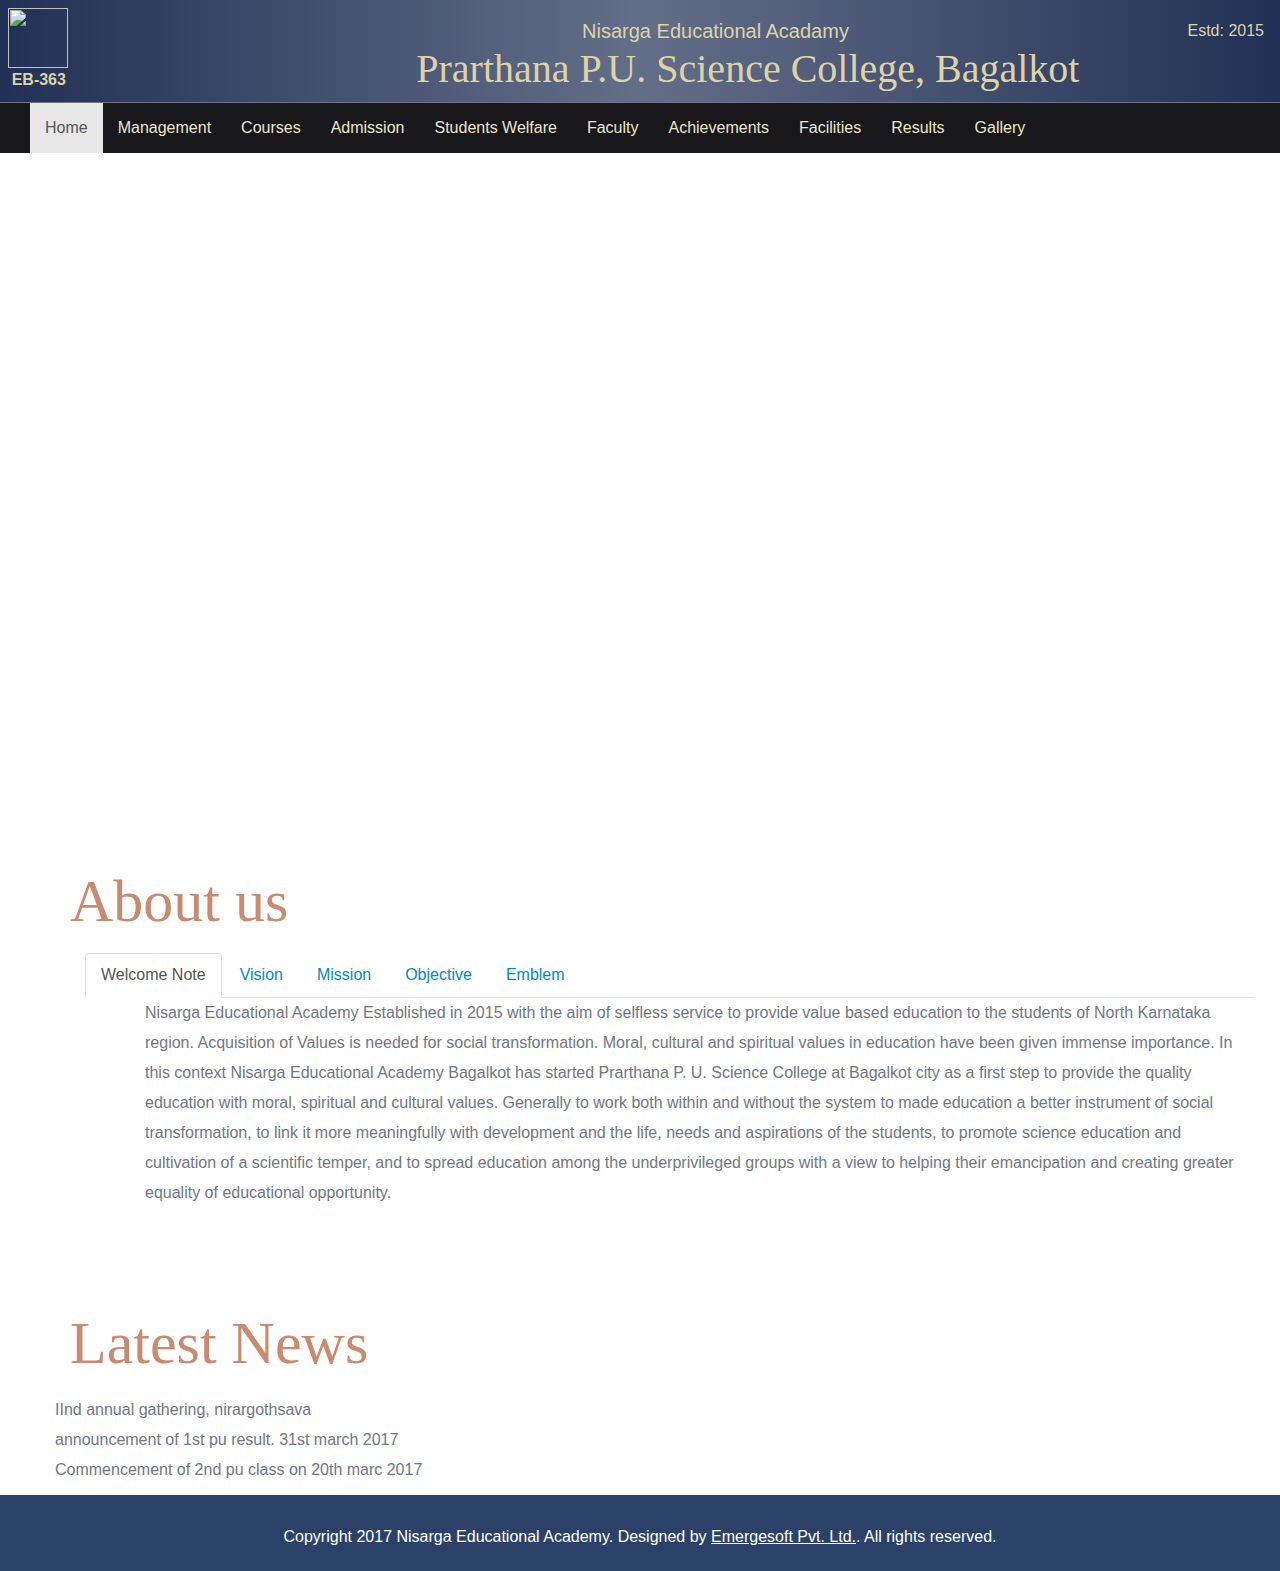
==== index.html @ a954755e "JS Changes" ====
<!DOCTYPE html>
<!--[if IE 8]> <html class="ie8 oldie" lang="en"> <![endif]-->
<!--[if gt IE 8]><!-->
<html lang="en">
<!--<![endif]-->

<head>
	<meta charset="utf-8">
	<title>Nisarga Educational Academy</title>
	<meta name="viewport" content="width=device-width, initial-scale=1, maximum-scale=1, minimum-scale=1, user-scalable=no">
	<link rel="stylesheet" media="all" href="css/bootstrap-3.3.7/css/bootstrap.css">
	<link rel="stylesheet" media="all" href="css/style.css">
	<link rel="stylesheet" media="all" href="css/custom.css">
	<!--[if lt IE 9]>
		<script src="http://html5shiv.googlecode.com/svn/trunk/html5.js"></script>
	<![endif]-->
</head>

<body>

	<div class="logo-header-container">
		<div class="school-logo">
			<a href="index.html"> <img src="images/nisarga-logo.jpg" height="60" width="60"></img>
			</a>
		</div>
		<div class="school-header">
			<h3> Nisarga Educational Acadamy </h3>
			<h1>Prarthana P.U. Science College, Bagalkot</h1>
		</div>
		<span>Estd: 2015</span>
	</div>

	<nav class="navbar navbar-default">
		<div class="container-fluid">
			<!-- Brand and toggle get grouped for better mobile display -->
			<!--<div class="navbar-header">
		<button type="button" class="navbar-toggle collapsed" data-toggle="collapse" data-target="#bs-example-navbar-collapse-1" aria-expanded="false">
			<span class="sr-only">Toggle navigation</span>
			<span class="icon-bar"></span>
			<span class="icon-bar"></span>
			<span class="icon-bar"></span>
		</button>
		<a class="navbar-brand" href="#">Brand</a>
		</div>-->

			<!-- Collect the nav links, forms, and other content for toggling -->
			<div class="collapse navbar-collapse" id="bs-example-navbar-collapse-1">
				<ul class="nav navbar-nav">
					<li class="active"><a href="index.html">Home</a></li>
					<li><a href="management.html">Management</a></li>
					<li><a href="courses.html">Courses</a></li>
					<li><a href="admission.html">Admission</a></li>
					<li><a href="student-welfare.html">Students Welfare</a></li>
					<li><a href="teachers.html">Faculty</a></li>
					<li><a href="achievements.html">Achievements</a></li>
					<li><a href="facility.html">Facilities</a></li>
					<li><a href="results.html">Results</a></li>
					<li><a href="gallery.html">Gallery</a></li>
					<!-- TODO: Commented for later use -->
					<!-- <li><a href="gallery.html">Gallery</a></li> -->

					<!-- TODO: Commented for later use -->
					<!-- <li class="dropdown">
						<a href="#" class="dropdown-toggle" data-toggle="dropdown" role="button" aria-haspopup="true" aria-expanded="false">Dropdown <span class="caret"></span></a>
						<ul class="dropdown-menu">
							<li><a href="#">Action</a></li>
							<li><a href="#">Another action</a></li>
							<li><a href="#">Something else here</a></li>
							<li role="separator" class="divider"></li>
							<li><a href="#">Separated link</a></li>
							<li role="separator" class="divider"></li>
							<li><a href="#">One more separated link</a></li>
						</ul>
					</li> -->
				</ul>
				<!--<ul class="nav navbar-nav navbar-right">
			<li><a href="#">Link</a></li>
			<li class="dropdown">
			<a href="#" class="dropdown-toggle" data-toggle="dropdown" role="button" aria-haspopup="true" aria-expanded="false">Dropdown <span class="caret"></span></a>
			<ul class="dropdown-menu">
				<li><a href="#">Action</a></li>
				<li><a href="#">Another action</a></li>
				<li><a href="#">Something else here</a></li>
				<li role="separator" class="divider"></li>
				<li><a href="#">Separated link</a></li>
			</ul>
			</li>
		</ul>-->
			</div>
			<!-- /.navbar-collapse -->
		</div>
		<!-- /.container-fluid -->
	</nav>

	<div class="slider">
		<ul class="bxslider">
			<li class="slider-image-1">
				<div class="container">
					<div class="info">
						<!--<h2>It’s Time to <br><span>Get back to school</span></h2>
						<a href="#">Check out our new programs</a>-->
					</div>
				</div>
				<!-- / content -->
			</li>
			<li class="slider-image-2">
				<div class="container">
					<div class="info">
						<!--<h2>It’s Time to <br><span>Get back to school</span></h2>
						<a href="#">Check out our new programs</a>-->
					</div>
				</div>
				<!-- / content -->
			</li>
			<li class="slider-image-3">
				<div class="container">
					<div class="info">
						<!--<h2>It’s Time to <br><span>Get back to school</span></h2>
						<a href="#">Check out our new programs</a>-->
					</div>
				</div>
				<!-- / content -->
			</li>
			<li class="slider-image-4">
				<div class="container">
					<div class="info">
						<!--<h2>It’s Time to <br><span>Get back to school</span></h2>
						<a href="#">Check out our new programs</a>-->
					</div>
				</div>
				<!-- / content -->
			</li>
			<li class="slider-image-5">
				<div class="container">
					<div class="info">
						<!--<h2>It’s Time to <br><span>Get back to school</span></h2>
						<a href="#">Check out our new programs</a>-->
					</div>
				</div>
				<!-- / content -->
			</li>
		</ul>
		<div class="bg-bottom"></div>
	</div>

	<div class="content">
		<div class="container ">
			<h1 class="single">About us</h1>

			<div class="main-content">
				<div id="exTab2" class="container">
					<ul class="nav nav-tabs">
						<li class="active">
							<a href="#1" data-toggle="tab">Welcome Note</a>
						</li>
						<li><a href="#2" data-toggle="tab">Vision</a>
						</li>
						<li><a href="#3" data-toggle="tab">Mission</a>
						</li>
						<li><a href="#4" data-toggle="tab">Objective</a>
						</li>
						<li><a href="#5" data-toggle="tab">Emblem</a>
						</li>
					</ul>

					<div class="tab-content">
						<div class="tab-pane active" id="1">

							<section class="posts" id="welcome">
								<div class="container">
									<article>
										<div class="pic"><img width="121" src="images/2.png" alt=""></div>
										<div class="info">
											<p>Nisarga Educational Academy Established in 2015 with the aim of selfless service to provide value based education
												to the students of North Karnataka region. Acquisition of Values is needed for social transformation. Moral,
												cultural and spiritual values in education have been given immense importance. In this context Nisarga Educational
												Academy Bagalkot has started Prarthana P. U. Science College at Bagalkot city as a first step to provide the
												quality education with moral, spiritual and cultural values. Generally to work both within and without the system
												to made education a better instrument of social transformation, to link it more meaningfully with development
												and the life, needs and aspirations of the students, to promote science education and cultivation of a scientific
												temper, and to spread education among the underprivileged groups with a view to helping their emancipation and
												creating greater equality of educational opportunity. </p>
										</div>
									</article>
								</div>
								<!-- / container -->
							</section>

						</div>
						<div class="tab-pane" id="2">
							<section class="posts">
								<div class="container">
									<article>
										<div class="pic"><img width="121" src="images/3.png" alt=""></div>
										<div class="info">
											<p>To be an organization of excellence in Science for a better tomorrow.
											</p>
										</div>
									</article>
								</div>
								<!-- / container -->
							</section>

						</div>
						<div class="tab-pane" id="3">

							<section class="posts">
								<div class="container">
									<article>
										<div class="pic"><img width="121" src="images/3.png" alt=""></div>
										<div class="info">
											<p>Motto of our college is “No reason only Result” with respect to overall personality development of students in
												both curricular and extra-curricular activities. Inspiring the students to bring out the best from each and every
												one, signifies our mission to provide a strong foundation for life time learning. We committed to develop natural
												curiosity and inquiry latent in each person to make them open minded and capable of solving problems with confidence
												and developing the young minds towards perfection..
											</p>
										</div>
									</article>
								</div>
								<!-- / container -->
							</section>

						</div>
						<div class="tab-pane" id="4">

							<section class="posts">
								<div class="container">
									<article>
										<div class="pic"><img width="121" src="images/3.png" alt=""></div>
										<div class="info">
											<p>
												• To understand education as the articulation of human enlightenment and freedom. </br>
												• To consequently understand education as cultural transformation. </br>
												• To conduct advanced level training programmes, with an emphasis on Science inputs.</br>
												• To promote the cause of environmental protection.</br>
												• To inculcate among the students the values as enshrined in Indian culture and ancient science.</br>
												• To keep the learners in constant touch with the happening taking place globally with the proper awareness. </br>

											</p>
										</div>
									</article>
								</div>
								<!-- / container -->
							</section>

						</div>

						<div class="tab-pane" id="5">

							<section class="posts">
								<div class="container">
									<article>
										<div class="pic"><img width="121" src="images/3.png" alt=""></div>
										<div class="info">
											<p>
												• The emblem of the institute comprises of rising sun, Coconut tree, flying birds, running river and Open Book.</br>

												• The rising sun is the symbol of enlightenment of the young minds with new thoughts. </br>

												• Coconut tree is symbol of knowledge.</br>

												• Flying birds symbolizes the aspirations of the institute with high aim and goals to reach the top most positions in the
												society. • Running River is the symbol of transformation of knowledge with positive attitude.

												</br>

												• Open book is a space for everyone, meeting a destination for all who are interested in or inspired by the scientific temper
												and literacy.</br>
											</p>
										</div>
									</article>
								</div>
								<!-- / container -->
							</section>
						</div>
					</div>
				</div>
			</div>
		</div>
		<!-- / container -->
	</div>

	<div class="content">
		<div class="container ">
			<h1 class="single">Latest News</h1>
			<ul class="latest-news-container">
				<li>
					IInd annual gathering, nirargothsava
				</li>
				<li>
					announcement of 1st pu result. 31st march 2017
				</li>
				<li>
					Commencement of 2nd pu class on 20th marc 2017
				</li>
			</ul>

		</div>
	</div>
	<footer id="footer">
		<div class="container">

			<p class="copy">
				Copyright 2017 Nisarga Educational Academy. Designed by
				<a href="http://www.emergesoft.in/" title="Designed by Emergesoft" target="_blank">Emergesoft Pvt. Ltd.</a>. All rights
				reserved.
			</p>
		</div>
		<!-- / container -->
	</footer>
	<!-- / footer -->

	<!--<div id="fancy">
		<h2>Request information</h2>
		<form action="#">
			<div class="left">
				<fieldset class="mail"><input placeholder="Email address..." type="text"></fieldset>
				<fieldset class="name"><input placeholder="Name..." type="text"></fieldset>
				<fieldset class="subject"><select><option>Choose subject...</option><option>Choose subject...</option><option>Choose subject...</option></select></fieldset>
			</div>
			<div class="right">
				<fieldset class="question"><textarea placeholder="Question..."></textarea></fieldset>
			</div>
			<div class="btn-holder">
				<button class="btn blue" type="submit">Send request</button>
			</div>
		</form>
	</div>-->

	<script src="http://code.jquery.com/jquery-1.11.1.min.js"></script>
	<script src="css\bootstrap-3.3.7\js\bootstrap.min.js"></script>
	<script>
		window.jQuery || document.write("<script src='js/jquery-1.11.1.min.js'>\x3C/script>")
	</script>
	<script src="js/plugins.js"></script>
	<script src="js/main.js"></script>
</body>

</html>
---- css/style.css ----
html, body, div, span, applet, object, iframe,
h1, h2, h3, h4, h5, h6, p, blockquote, pre,
a, abbr, acronym, address, big, cite, code,
del, dfn, em, img, ins, kbd, q, s, samp,
small, strike, strong, sub, sup, tt, var,
b, u, i, center,
dl, dt, dd, ol, ul, li,
fieldset, form, label, legend,
table, caption, tbody, tfoot, thead, tr, th, td,
article, aside, canvas, details, figcaption, figure,
footer, header, hgroup, menu, nav, section, summary,
time, mark, audio, video {
	margin: 0;
	padding: 0;
	border: 0;
	font-size: 100%;
	font: inherit;
	vertical-align: baseline;
}

*, *:before, *:after {
	-moz-box-sizing: border-box;
	-webkit-box-sizing: border-box;
	box-sizing: border-box;
}

article, aside, details, figcaption, figure,
footer, header, hgroup, menu, nav, section {
	display: block;
}

img {
	vertical-align: middle;
}

ol, ul {
	list-style: none;
}

blockquote, q {
	quotes: none;
}

blockquote:before, blockquote:after,
q:before, q:after {
	content: '';
	content: none;
}

table {
	border-collapse: collapse;
	border-spacing: 0;
}

a[href], label[for], select,
input[type=checkbox], input[type=radio] {
	cursor: pointer;
}

button, input[type=button], input[type=image],
input[type=reset], input[type=submit] {
	padding: 0;
	overflow: visible;
	cursor: pointer;
}

button::-moz-focus-inner,
input[type=button]::-moz-focus-inner,
input[type=image]::-moz-focus-inner,
input[type=reset]::-moz-focus-inner,
input[type=submit]::-moz-focus-inner {
	border: 0;
}

.hide {
	position: absolute !important;
	left: -9999em !important;
}

.clearfix:after {
	content: "";
	display: block;
	clear: both;
}

h1, h2, h3, h4, h5, h6 {
	font-weight: normal;
}

strong {
	font-weight: bold;
}

em {
	font-style: italic;
}

del {
	text-decoration: line-through;
}

th, td {
	vertical-align: top;
}

th {
	font-weight: normal;
	text-align: left;
}

address, cite, dfn {
	font-style: normal;
}

abbr, acronym {
	border-bottom: 1px dotted #999;
	cursor: help;
}

sub,
sup {
	position: relative;
	font-size: 75%;
	line-height: 0;
}

sup {
	top: -0.5em;
}

sub {
	bottom: -0.25em;
}

textarea {
	 overflow: auto;
}


/* Normalized Styles
------------------------------------------------------------------------------*/

body {
	font: 16px/30px Arial, Helvetica, sans-serif;
	color: #6f7784;
	background: #fff;
}

input, textarea, select, button {
	outline: none;
	font-family: Arial, Helvetica, sans-serif;
}

a, a:visited, a:focus, a:active {
	text-decoration: none;
	color: #008bc4;
}

a:hover {
	text-decoration: underline;
}


/* Container
------------------------------------------------------------------------------*/

.container {
	position: relative;
	width: 1200px;
	margin: 0 auto;
}

/* Header
------------------------------------------------------------------------------*/

#header {
	padding: 8px 0 20px 0;
	z-index: 99;
	position: relative;
}

#logo {
	width: 121px;
	height: 134px;
	display: block;
	cursor: pointer;
	margin: 0 auto -82px;
	text-indent: -9999em;
	background: url(../images/nisarga-logo.jpg) no-repeat;
	position: relative;
	z-index: 3;
}


/* Navigation
------------------------------------------------------------------------------*/

#menu {
	text-align: center;
}

#menu ul {
	padding: 0 80px;
	display: inline-block;
}

#menu li {
	float: left;
	padding: 0 24px;
}

#menu a {
	font-size: 21px;
	line-height: 28px;
	color: #8c929c;
	font-family: 'BebasNeue';
	display: block;
}

#menu a:hover,
#menu .current a {
	color: #008bc4;
	text-decoration: underline;
}


/* main-content
------------------------------------------------------------------------------*/

.content {
	overflow: hidden;
	padding-bottom: 10px;
}

.main-content {
	float: left;
	width: 58.333%;
	padding: 0 15px;
}

.main-content.management {
	width: 100%;
}

.divider {
	background: #2c4167 url(../images/bg_white_arrow.png) no-repeat 50% 0;
	height: 80px;
	position: relative;
	margin-top: 3px;
	margin-bottom: 37px;
}

.divider:after {
	background: url(../images/bg_white.png) no-repeat 50% 0;
	height: 30px;
	position: absolute;
	content: "";
	left: 0;
	right: 0;
	bottom: 0;
}

.posts-con article {
	border-bottom: 1px solid #d8dbe1;
	padding-bottom: 40px;
	margin-bottom: 41px;
}

.slider-con {
	padding: 9px 0 77px 0;
	margin-right: -20px;
}

.slider-con .slide li {
	padding: 0 19px 19px 0;
	float: left;
	width:33.33%;
}

.slider-con .slide li img{
	height: 30%;
	border-radius: 6px;
	width: 100%;
}

.slider-con .bx-pager {
	text-align: center;
	padding-top: 18px;
	padding-right: 20px;
}

.slider-con .bx-pager-item {
	display: inline-block;
	padding: 0 2px;
}

.slider-con .bx-pager-item a {
	width: 16px;
	text-indent: -999em;
	height: 17px;
	display: block;
	background: url(../images/bg_slider_nav_2.png) no-repeat;
}

.slider-con .bx-pager-item a.active,
.slider-con .bx-pager-item a:hover {
	background-position: -16px 0;
}

.slider-con .bx-controls-direction {
	display: none;
}

.posts-con article.last {
	border-bottom: none;
}

.posts-con .current-date {
	margin-top: 9px;
}

.posts-con h3 {
	font-weight: bold;
	font-size: 16px;
	line-height: 22px;
	padding-top: 4px;
	padding-bottom: 22px;
}

.posts-con .info {
	overflow: hidden;
}

.posts-con .info-line {
	font-size: 16px;
	line-height: 20px;
	padding-bottom: 20px;
}

.posts-con .info-line .time {
	padding: 0 20px 0 25px;
	background: url(../images/ico_time.png) no-repeat 0 3px;
	display: inline-block;
}

.posts-con .info-line .place {
	padding: 0 20px 0 25px;
	background: url(../images/ico_place.png) no-repeat 0 3px;
	display: inline-block;
}

h1.single{
	margin: 0 15px 0 15px;
}

/* sidebar
------------------------------------------------------------------------------*/

#sidebar {
	width: 33.3%;
	float: right;
	padding: 0 15px;
}

#sidebar h2 {
	text-align: left;
	padding-bottom: 27px;
}

#sidebar .widget {
	padding-bottom: 85px;
}

#sidebar .sidemenu {
	padding-top: 9px;
}

#sidebar .sidemenu a {
	border: 1px solid #d7dbe1;
	border-radius: 4px;
	display: block;
	margin-bottom: 8px;
	height: 45px;
	line-height: 43px;
	padding: 0 0 0 15px;
	font-family: 'BebasNeue';
	color: #7e8798;
	font-size: 24px;
	position: relative;
}

.mac #sidebar .sidemenu a {
	padding: 3px 0 0 15px;
}

#sidebar .sidemenu a:hover:after,
#sidebar .sidemenu .current a:after {
	position: absolute;
	content: "";
	left: -8px;
	top: 15px;
	width: 0;
	height: 0;
	border-style: solid;
	border-width: 7.5px 7px 7.5px 0;
	border-color: transparent #008cc4 transparent transparent;
}

#sidebar .sidemenu .current a,
#sidebar .sidemenu a:hover {
	border: 1px solid #008bc4;
	color: #fff;
	background: #008bc4;
	text-decoration: none;
}

#sidebar .sidemenu .current a .nr,
#sidebar .sidemenu a:hover .nr {
	background: #2c4167;
}

#sidebar .sidemenu a .nr {
	height: 27px;
	width: 47px;
	display: block;
	border-radius: 3px;
	float: right;
	background: #e7e8ec;
	line-height: 27px;
	font-size: 15px;
	margin: 8px;
	font-family: Arial, Helvetica, sans-serif;
	text-align: center;
}

.mac #sidebar .sidemenu a .nr {
	margin: 5px 8px 8px 8px;
}

#sidebar .calendar .head {
	overflow: hidden;
	height: 45px;
	line-height: 43px;
	border-radius: 4px;
	border: 1px solid #d8dbe1;
	text-align: center;
	font-size: 24px;
	font-family: 'BebasNeue';
	padding: 0 15px;
	margin-bottom: 7px;
}

#sidebar .calendar .head .next,
#sidebar .calendar .head .prev {
	background: url(../images/bg_arrow_nav.png) no-repeat;
	height: 17px;
	width: 26px;
	display: block;
	float: left;
	margin: 13px 0 -30px 0;
}

#sidebar .calendar .head .next {
	float: right;
	background-position: -26px 0;
}

.mac #sidebar .calendar .head h4{
	padding-top: 4px;
}

#sidebar .calendar .table {
	margin: 0 -3px;
}

#sidebar .calendar table {
	width: 100%;
}

#sidebar .calendar table tr {
}

#sidebar .calendar th {
	font-family: 'BebasNeue';
	font-size: 18px;
	line-height: 24px;
	color: #a8adb7;
	text-align: center;
	padding-bottom: 3px;
}

#sidebar .calendar td {
	font-family: 'BebasNeue';
	font-size: 24px;
	line-height: 46px;
	color: #7e8798;
	font-weight: bold;
	text-align: center;
}

#sidebar .calendar td.disable {
	color: #c5c9d1;
}

#sidebar .calendar td.archival>div {
	background: #e6e8ec;
	border-color: #e6e8ec;
	border: 1px solid #e6e8ec;
}

#sidebar .calendar td.upcoming>div {
	background: #008bc4;
	color: #fff;
	border: 1px solid #008bc4;
}

#sidebar .calendar td.upcoming>div.hover {
	background: #2c4167;
	border: 1px solid #2c4167;
}

#sidebar .calendar td>div {
	border-radius: 4px;
	border: 1px solid #d8dbe1;
	margin: 3px;
	display: block;
}

.mac #sidebar .calendar td>div {
	padding-top: 4px;
}

#sidebar .calendar .tooltip {
	position: relative;
	z-index: 2;
}

#sidebar .calendar .tooltip .holder {
	display: none;
	position: absolute;
	top: -72px;
	left: -382px;
	border-radius: 4px;
	background: #2b4167;
	text-align: left;
	font-size: 14px;
	line-height: 24px;
	color:#fff;
	font-family: Arial, Helvetica, sans-serif;
	width: 375px;
	padding: 14px 20px 13px 20px;
	font-weight: normal;
}

#sidebar .calendar .tooltip .holder:after {
	position: absolute;
	top: 91px;
	right: -4px;
	content: "";
	width: 0;
	height: 0;
	border-style: solid;
	border-width: 4px 0 4px 4px;
	border-color: transparent transparent transparent #2c4167;
}

#sidebar .calendar .tooltip h4 {
	font-weight: bold;
	padding-bottom: 10px;
}

#sidebar .calendar .tooltip .info-line {
	color: #899ec4;
	padding-bottom: 9px;
}

#sidebar .calendar .tooltip .time {
	padding: 0 29px 0 23px;
	background: url(../images/ico_time_2.png) no-repeat 0 3px;
	display: inline-block;
}

#sidebar .calendar .tooltip .place {
	padding: 0 20px 0 22px;
	background: url(../images/ico_place_2.png) no-repeat 0 3px;
	display: inline-block;
}

#sidebar .calendar .note {
	padding: 37px 0 0 0;
}

#sidebar .calendar .note p {
	position: relative;
	padding-left: 34px;
	padding-right: 44px;
	float: left;
}

#sidebar .calendar .note p:after {
	position: absolute;
	background: #008bc4;
	content: "";
	height: 22px;
	width: 22px;
	display: block;
	border: 4px solid #fff;
	box-shadow: 0 0 0 1px #d8dbe1;
	top: 5px;
	left: 1px;
	border-radius: 4px;
}

#sidebar .calendar .note .archival-note:after {
	background: #ced0d5;
}

#sidebar .list ul {
	margin-right: -25px;
}

#sidebar .list li {
	float: left;
	padding: 0 19px 19px 0;
}

#sidebar .list li img {
	border-radius: 6px;
}

#sidebar .list .btn {
	padding: 0 26px;
}

#sidebar .btn-holder {
	padding-top: 4px;
}

/* slider
------------------------------------------------------------------------------*/

.slider {
	height: 600px;
	position: relative;
	overflow: hidden;
	margin-bottom: 94px;
}

.slider .bxslider li {
	/*background: url(../images/pic_slide.jpg) no-repeat 50% 50%;*/
	background-size: cover;
	height: 600px;
}

.slider .bxslider li.slider-image-1 {
	background: url(../images/slider/1.jpg) no-repeat 50% 50%;
	background-size: 100% 100%;
}

.slider .bxslider li.slider-image-2 {
	background: url(../images/slider/2.jpg) no-repeat 50% 50%;
	background-size: 100% 100%;
}

.slider .bxslider li.slider-image-3 {
	background: url(../images/slider/3.jpg) no-repeat 50% 50%;
	background-size: 100% 100%;
}

.slider .bxslider li.slider-image-4 {
	background: url(../images/slider/4.jpg) no-repeat 50% 50%;
	background-size: 100% 100%;
}

.slider .bxslider li.slider-image-5 {
	background: url(../images/slider/5.jpg) no-repeat 50% 50%;
	background-size: 100% 100%;
}

.slider .bxslider li.slider-image-6 {
	background: url(../images/slider/6.jpg) no-repeat 50% 50%;
	background-size: 100% 100%;
}

.slider .info {
	float: right;
	padding: 122px 15px 0 0;
}

.slider .info h2 {
	color: #fff;
	font-family: 'BebasNeue';
	font-weight: 300;
	font-size: 72px;
	line-height: 84px;
	padding-bottom: 110px;
	text-align: left;
}

.slider .info h2 span {
	color: #fff;
	font-family: 'BebasNeue';
	font-weight: 700;
	font-size: 84px;
	line-height: 101px;
	border-radius: 4px;
	background: #008bc4;
	padding: 1px 23px 5px 23px;
	display: inline-block;
}

.mac .slider .info h2 span {
	line-height: 81px;
	padding-top: 20px;
}

.slider .info a {
	color: #fff;
	font-family: 'BebasNeue';
	font-size: 40px;
	line-height: 48px;
	font-weight: 300;
	padding-right: 63px;
	background: url(../images/bg_arrow.png) no-repeat 100% 50%;
}
/*
.slider:after {
	position: absolute;
	background: url(../images/bg_white_arrow.png) no-repeat;
	height: 30px;
	width: 117px;
	top: 0;
	left: 50%;
	margin: 0 0 0 -59px;
	content: "";
}*/

.slider .bg-bottom {
	position: absolute;
	/*background: url(../images/bg_white.png) no-repeat;*/
	height: 30px;
	width: 1920px;
	bottom: 0;
	left: 50%;
	margin: 0 0 0 -960px;
	content: "";
}

.slider .bx-controls-direction {
	display: none;
}

.slider .bx-pager {
	position: absolute;
	bottom: 8px;
	left: 0;
	right: 0;
	text-align: center;
	z-index: 999;
}

.slider .bx-pager-item {
	display: inline-block;
	padding: 0 2px;
}

.slider .bx-pager-item a {
	display: block;
	background: url(../images/bg_slider_nav.png) no-repeat;
	height: 13px;
	width: 12px;
	text-indent: -999em;
}

.slider .bx-pager-item a.active,
.slider .bx-pager-item a:hover {
	background-position: -12px 0;
}

/* posts
------------------------------------------------------------------------------*/

.posts {
	overflow: hidden;
	padding-bottom: 91px;
}

.posts article {
	width: 100%;
	float: left;
	padding: 0 15px;
}

.posts .pic {
	float: left;
	margin-right: 30px;
	margin-top: 6px;
}

.posts .info {
	overflow: hidden;
	padding-right: 10px;
}

.posts .info h3 {
	overflow: hidden;
	color: #008bc3;
	font-family: 'BebasNeue';
	font-size: 30px;
	line-height: 34px;
	padding-bottom: 11px;
}

/* news
------------------------------------------------------------------------------*/

.news {
	overflow: hidden;
	background: #2c4167;
	padding: 57px 0 70px 0;
}

h1,
h2 {
	color: #7e8798;
	font-size: 60px;
	font-family: 'BebasNeue';
	line-height: 68px;
	font-weight: 300;
	text-align: center;
	padding-bottom: 53px;
}

h1 {
	text-align: left;
	padding-bottom: 18px;
	color: #c98b6f;
}

.news h2 {
	color: #fff;
}

.news article {
	width: 50%;
	float: left;
	padding: 0 15px;
}

.news .pic {
	float: left;
	margin-right: 25px;
	margin-top: 4px;
}

.news .pic img {
	border-radius: 5px;
}

.news .info {
	overflow: hidden;
	color: #fff;
	font-size: 14px;
	line-height: 20px;
}

.news .info h4 {
	color: #8ed3ef;
	font-size: 14px;
	line-height: 20px;
	font-weight: bold;
}

.news .info .date {
	color: #899ec4;
	font-size: 12px;
	line-height: 20px;
	padding-bottom: 10px;
}

.news .info p {
	padding-bottom: 11px;
}

.news .more {
	padding-right: 23px;
	background: url(../images/bg_arrow_blue.png) no-repeat 100% 50%;
	color: #8ed3ef;
}

.more {
	padding-right: 23px;
	background: url(../images/bg_arrow_blue_dark.png) no-repeat 100% 50%;
	color: #008bc4;
}

.btn-holder {
	text-align: center;
	clear: both;
	padding: 65px 0 0 0;
}

a.btn,
.btn {
	color: #7d8797;
	border-radius: 4px;
	background: #fff;
	font-size: 16px;
	height: 46px;
	line-height: 46px;
	display: inline-block;
	padding: 0 21px;
	border: none;
}

a.btn.blue,
.btn.blue {
	background: #008bc4;
	color: #fff;
}

/* events
------------------------------------------------------------------------------*/

.events {
	padding: 57px 0 100px 0;
}

.events article {
	width: 25%;
	float: left;
	padding: 0 15px;
	font-size: 14px;
	line-height: 20px;
}

.current-date {
	width: 70px;
	float: left;
	border-radius: 4px;
	background-color: #008bc3;
	margin-right: 30px;
	margin-top: 4px;
	text-align: center;
	font-family: 'BebasNeue';
	color: #fff;
	font-size: 16px;
	padding: 3px;
	line-height: 20px;
}

.current-date .date {
	background-color: #fff;
	color: #008bc3;
	font-size: 40px;
	border-radius: 4px;
	line-height: 49px;
	margin-top: 3px;
	font-weight: bold;
}

.events .info {
	overflow: hidden;
}

.events .info p {
	padding-bottom: 13px;
	min-height: 153px;
}

/* info-request
------------------------------------------------------------------------------*/

.info-request {
	border-radius: 4px;
	background: #2b4167 url(../images/ico_information.png) no-repeat 35px 35px;
	display: block;
	padding: 0 0 0 138px;
	margin: 0 15px 100px 15px;
	height: 134px;
	overflow: hidden;
}

.info-request:hover {
	text-decoration: none;
}

.info-request .holder {
	width: 70%;
	display: block;
	float: left;
}

.info-request .arrow {
	width: 25%;
	display: block;
	float: right;
	height: 100%;
	background: #008bc4 url(../images/bg_arrow_information.png) no-repeat 50% 50%;
}

.info-request .title {
	color: #fff;
	font-size: 60px;
	font-family: 'BebasNeue';
	line-height: 60px;
	padding: 26px 0 0 0;
	display: block;
	font-weight: 300;
}

.info-request .text {
	color: #899ec4;
	font-size: 14px;
	line-height: 20px;
	margin: -2px 0 0 0;
	display: block;
	text-transform: uppercase;
}

/* Content
------------------------------------------------------------------------------*/

#content {
	float: right;
	width: 760px;
}


/* Footer
------------------------------------------------------------------------------*/

#footer {
	clear: both;
	background: #2c4167 url(../images/bg_white_arrow.png) no-repeat 50% 0;
	overflow: hidden;
	/*padding: 91px 0 0 0;*/
	/*font-size: 14px;*/
	color: #fff;
	line-height: 1;
}

#footer article {
	float: left;
	width: 25%;
	padding: 0 15px;
}

#footer h3 {
	color: #fff;
	font-size: 48px;
	font-family: 'BebasNeue';
	line-height: 52px;
	display: block;
	padding-bottom: 37px;
	font-weight: 300;
}

#footer a {
	color: #fff;
}

#footer .col-1 li {
	border-bottom: 1px solid #3c5177;
	padding-top: 1px;
	padding-bottom: 16px;
	margin-bottom: 20px;
}

#footer .col-1 li a {
	padding-left: 52px;
	display: block;
	position: relative;
}

#footer .col-1 li a:after {
	background: url(../images/ico_contacts.png) no-repeat;
	width: 32px;
	height: 32px;
	position: absolute;
	top: 4px;
	left: 0;
	content: "";
}

#footer .col-1 .mail {
	padding-bottom: 21px;
	margin-bottom: 25px;
}

#footer .col-1 .mail a:after {
	background: url(../images/ico_contacts.png) no-repeat 0 -32px;
	height: 22px;
	top: -1px;
}

#footer .col-1 .phone a:after {
	background: url(../images/ico_contacts.png) no-repeat 0 -54px;
	height: 32px;
	top: -6px;
}

#footer .last {
	border: none !important;
}

#footer .col-2 li {
	border-bottom: 1px solid #3c5177;
	padding-bottom: 9px;
	margin-bottom: 9px;
}

#footer .col-2 li a {
	padding-left: 20px;
	background: url(../images/bg_arrow_blue.png) no-repeat 0 50%;
}

#footer .col-2 li.last{
	margin-bottom: 0;
}

#footer article p {
	padding-bottom: 17px;
}

#footer .col-3 li {
	padding: 0 10px 10px 0;
	float: left;
}

#footer .col-3 li a {
	background: #8ed3ef;
	display: block;
	width: 119px;
	height: 35px;
	line-height: 35px;
	color: #46788d;
	font-size: 14px;
	border-radius: 4px;
	padding-left: 35px;
	text-align: center;
	position: relative;
	overflow: hidden;
}

#footer .col-3 li a:after {
	background: #81c6e2 url(../images/ico_social.png) no-repeat 9px 8px;
	position: absolute;
	content: "";
	top: 0;
	left: 0;
	bottom: 0;
	width: 35px;
}

#footer .col-3 .google-plus a:after {
	background-position: -26px 8px;
}

#footer .col-3 .twitter a:after {
	background-position: 9px -27px;
}

#footer .col-3 .pinterest a:after {
	background-position: -26px -27px;
}

#footer input {
	border-radius: 4px;
	background-color: #1e2d49;
	height: 52px;
	padding: 16px 20px;
	width: 100%;
	color: #fff;
	border: none;
	font-size: 14px;
	margin-bottom: 10px;
}

#footer button {
	border-radius: 4px;
	background: #fff;
	height: 52px;
	line-height: 52px;
	padding: 0 20px;
	width: 100%;
	color: #7e8798;
	border: none;
	font-size: 16px;
	margin-bottom: 10px;
}

#footer input::-webkit-input-placeholder {
	color:#fff;
}
#footer input::-moz-placeholder {
	color:#fff;
}

#footer .copy {
	display: block;
	text-align: center;
	clear: both;
	/*color: #899ec4;*/
	padding: 34px 0 26px 0;
}

#footer .company {
	display: block;
	text-align: center;
	clear: both;	
}
#footer .copy a {
	text-decoration: underline;
}
/*! fancyBox v2.1.3 fancyapps.com | fancyapps.com/fancybox/#license */
.fancybox-wrap,
.fancybox-skin,
.fancybox-outer,
.fancybox-inner,
.fancybox-image,
.fancybox-wrap iframe,
.fancybox-wrap object,
.fancybox-nav,
.fancybox-nav span,
.fancybox-tmp
{
	padding: 0;
	margin: 0;
	border: 0;
	outline: none;
	vertical-align: top;
}

.fancybox-wrap {
	position: absolute;
	top: 0;
	left: 0;
	z-index: 8020;
}

.fancybox-skin {
	position: relative;
	background: #fff;
	color: #000;
	text-shadow: none;
	border-radius: 4px;
}

.fancybox-opened {
	z-index: 8030;
}

.fancybox-opened .fancybox-skin {
}

.fancybox-outer, .fancybox-inner {
	position: relative;
}

.fancybox-inner {
	overflow: hidden;
}

.fancybox-type-iframe .fancybox-inner {
	-webkit-overflow-scrolling: touch;
}

.fancybox-error {
	color: #444;
	font: 14px/20px "Helvetica Neue",Helvetica,Arial,sans-serif;
	margin: 0;
	padding: 15px;
	white-space: nowrap;
}

.fancybox-image, .fancybox-iframe {
	display: block;
	width: 100%;
	height: 100%;
}

.fancybox-image {
	max-width: 100%;
	max-height: 100%;
}

.fancybox-close {
	position: absolute;
	top: -10px;
	right: -10px;
	width: 50px;
	height: 50px;
	cursor: pointer;
	z-index: 8040;
	background: url(../images/ico_close.png) no-repeat;
}

.fancybox-tmp {
	position: absolute;
	top: -99999px;
	left: -99999px;
	visibility: hidden;
	max-width: 99999px;
	max-height: 99999px;
	overflow: visible !important;
}

/* Overlay helper */

.fancybox-lock {
	overflow: hidden;
}

.fancybox-overlay {
	position: absolute;
	top: 0;
	left: 0;
	overflow: hidden;
	display: none;
	z-index: 8010;
	background: url(../images/bg_blue.png);
}

.fancybox-overlay-fixed {
	position: fixed;
	bottom: 0;
	right: 0;
}

.fancybox-lock .fancybox-overlay {
	overflow: auto;
	overflow-y: scroll;
}

#fancy {
	display: none;
	padding: 19px 22px 26px 22px;
}

#fancy h2 {
	font-size: 48px;
	line-height: 48px;
	padding-bottom: 33px;
}

#fancy .left {
	float: left;
	padding: 0 4px;
}

#fancy .right {
	float: right;
	padding: 0 4px;
}

#fancy fieldset {
	width: 370px;
	background: #e6e8ec url(../images/ico_form.png) no-repeat 21px 19px;
	border-radius: 4px;
	height: 52px;
	margin-bottom: 8px;
}

#fancy .name {
	background-position: 21px -33px;
}

#fancy .subject {
	background-position: 21px -85px;
}

#fancy .question {
	background-position: 21px -137px;
	height: 172px;
}

#fancy input {
	height: 52px;
	font-size: 14px;
	color: #7e8798;
	border: none;
	background: none;
	width: 100%;
	padding: 16px 10px 16px 60px;
}

#fancy textarea {
	height: 172px;
	font-size: 14px;
	color: #7e8798;
	border: none;
	background: none;
	width: 100%;
	padding: 18px 10px 18px 60px;
	resize: none;
}

#fancy textarea::-webkit-input-placeholder,
#fancy input::-webkit-input-placeholder {
	color:#7e8798;
}
#fancy textarea::-moz-placeholder,
#fancy input::-moz-placeholder {
	color:#7e8798;
}

#fancy .btn-holder {
	padding-top: 32px;
}

#fancy .btn {
	width: 230px;
	height: 52px;
	line-height: 52px;
}

.crf-s {
	outline: none;
	line-height: 20px;
	margin: 0 0 8px 0;
	position: relative;
	cursor: pointer;
	height: 52px;
	font-size: 14px;
	color: #7e8798;
	border: none;
	background: none;
	width: 100%;
	display: block;
	padding: 16px 10px 16px 60px;
}

.crf-s:after {
	position: absolute;
	display: block;
	content: "";
	top: 0;
	right: 0;
	bottom: 0;
	width: 52px;
	border-left: 1px solid #d0d2d5;
	background: url(../images/bg_arrow_select.png) no-repeat 19px 23px;
}

.crf-sm li {
	cursor: pointer;
}

.crf-sm {
	position: absolute;
	border: 1px solid #cccccc;
	display: none;
	overflow: auto;
	max-height: 300px;
	z-index: 9999;
	border: 1px solid #cbcbcb;
	background: #e6e8ec;
	-moz-box-sizing: border-box;
	-webkit-box-sizing: border-box;
	box-sizing: border-box;
	color: #555555;
	font-size: 14px;
	padding: 5px 20px;
	line-height: 24px;
}


/* Fonts
------------------------------------------------------------------------------*/

@font-face {
	font-family: 'BebasNeueBold';
    src: url('../fonts/BebasNeueBold.eot');
    src: url('../fonts/BebasNeueBold.eot?#iefix') format('embedded-opentype'),
         url('../fonts/BebasNeueBold.woff') format('woff'),
         url('../fonts/BebasNeueBold.ttf') format('truetype'),
         url('../fonts/BebasNeueBold.svg#BebasNeueBold') format('svg');
    font-weight: 700;
    font-style: normal;
}

@font-face {
	font-family: 'BebasNeueRegular';
    src: url('../fonts/BebasNeueRegular.eot');
    src: url('../fonts/BebasNeueRegular.eot?#iefix') format('embedded-opentype'),
         url('../fonts/BebasNeueRegular.woff') format('woff'),
         url('../fonts/BebasNeueRegular.ttf') format('truetype'),
         url('../fonts/BebasNeueRegular.svg#BebasNeueRegular') format('svg');
    font-weight: 500;
    font-style: normal;
}

@font-face {
	font-family: 'BebasNeue';
    src: url('../fonts/BebasNeueBook.eot');
    src: url('../fonts/BebasNeueBook.eot?#iefix') format('embedded-opentype'),
         url('../fonts/BebasNeueBook.woff') format('woff'),
         url('../fonts/BebasNeueBook.ttf') format('truetype'),
         url('../fonts/BebasNeueBook.svg#BebasNeueBook') format('svg');
    font-weight: 300;
    font-style: normal;
}

/* Media
------------------------------------------------------------------------------*/

@media screen and (max-width: 1220px) {

	.container {
		width: 100%;
	}

	#header {
		overflow: hidden;
		padding-bottom: 60px;
		margin-bottom: -40px;
	}

	#menu {
		margin: 0 -80px;
	}

	#menu li {
		padding: 0 10px;
	}

	.slider {
		height: 400px;
		margin-bottom: 50px;
	}

	.slider .bxslider li {
		height: 400px;
	}

	.slider .info {
		float: right;
		padding: 50px 15px 0 0;
	}

	.slider .info h2 {
		font-size: 60px;
		line-height: 70px;
		padding-bottom: 50px;
	}

	.slider .info h2 span {
		font-size: 70px;
		line-height: 80px;
		display: inline-block;
	}

	.mac .slider .info h2 span {
		line-height: 61px;
	}

	.slider .info a {
		font-size: 36px;
		line-height: 40px;
	}

	.posts {
		padding-bottom: 50px;
	}

	.posts article {
		padding: 0 15px;
	}

	.posts .pic {
		margin-right: 15px;
		width: 90px;
	}

	.posts .pic img {
		width: 100%;
	}

	.posts .info {
		padding-right: 0;
		font-size: 16px;
		line-height: 22px;
	}

	.posts .info h3 {
		font-size: 26px;
		line-height: 30px;
		padding-bottom: 7px;
	}

	.news {
		padding: 40px 0 50px 0;
	}

	h1,
	h2 {
		font-size: 50px;
		line-height: 60px;
		padding-bottom: 40px;
	}

	.news article {
		width: 50%;
		float: left;
		padding: 0 15px;
	}

	.news .pic {
		margin-right: 15px;
		width: 80px;
	}

	.news .pic img {
		width: 100%;
	}

	.btn-holder {
		padding: 50px 0 0 0;
	}

	.events {
		padding: 40px 0 50px 0;
	}

	.events article {
		width: 50%;
		padding-bottom: 30px;
	}

	.events article:nth-child(2n+2) {
		clear: left;
	}

	.events .info p {
		min-height: 0;
	}

	.info-request {
		height: auto;
		padding: 0;
		margin-bottom: 70px;
	}

	.info-request .holder {
		width: 100%;
		padding-bottom: 20px;
		padding-left: 138px;
	}

	.info-request .arrow {
		width: 100%;
		height: 80px;
	}

	.info-request .title {
		font-size: 50px;
		line-height: 60px;
	}

	#footer {
		padding: 50px 0 0 0;
	}

	#footer article {
		width: 50%;
		padding-bottom: 20px;
	}

	#footer article:nth-child(2n+1) {
		clear: left;
	}

	#footer h3 {
		font-size: 40px;
		line-height: 44px;
		padding-bottom: 30px;
	}

	#footer .copy {
		padding: 20px 15px 15px 15px;
	}

	#fancy .right,
	#fancy .left {
		width: 100%;
	}

	#fancy fieldset {
		width: 100%;
	}

	#sidebar {
		width: 40%;
	}

	.posts-con .current-date {
		margin-right: 15px;
	}

	.posts-con article {
		font-size: 14px;
		line-height: 22px;
	}

	.slider-con .slide li {
		width: 33.33%;
	}

	.slider-con .slide li img {
		width: 100%;
	}

	#sidebar .sidemenu a {
		font-size: 20px;
	}

}


@media screen and (min-width: 701px) {

	#menu {
		display: block !important;
	}

}



@media (-webkit-min-device-pixel-ratio: 2), (min-resolution: 192dpi) {

	#logo {
		background-image: url(../images/logo@2x.png);
		background-size: 121px 134px;
	}

	.slider .info a {
		background-image: url(../images/bg_arrow@2x.png);
		background-size: 36px 19px;
	}

	.slider .bx-pager-item a {
		background-image: url(../images/bg_slider_nav@2x.png);
		background-size: 24px 13px;
	}

	.news .more {
		background-image: url(../images/bg_arrow_blue@2x.png);
		background-size: 10px 7px;
	}

	.more {
		background-image: url(../images/bg_arrow_blue_dark@2x.png);
		background-size: 10px 7px;
	}

	.info-request {
		background-image: url(../images/ico_information@2x.png);
		background-size: 65px 64px;

	}

	.info-request .arrow {
		background-image: url(../images/bg_arrow_information@2x.png);
		background-size: 180px 57px;
	}


	#footer .col-1 li a:after {
		background-image: url(../images/ico_contacts@2x.png) !important;
		background-size: 32px 86px !important;
	}

	#footer .col-2 li a {
		background-image: url(../images/bg_arrow_blue_dark@2x.png);
		background-size: 10px 7px;
	}

	#footer .col-3 li a:after {
		background-image: url(../images/ico_social@2x.png) !important;
		background-size: 52px 53px !important;
	}

	#footer {
		background-image: url(../images/bg_white_arrow@2x.png);
		background-size: 117px 30px;
	}

	.slider:after {
		background-image: url(../images/bg_white_arrow@2x.png);
		background-size: 117px 30px;
	}

	.slider .bg-bottom {
		background-image: url(../images/bg_white@2x.png);
		background-size: 1920px 30px;
	}

	.fancybox-close {
		background-image: url(../images/ico_close@2x.png);
		background-size: 50px 50px;
	}

	#fancy fieldset {
		background-image: url(../images/ico_form@2x.png);
		background-size: 19px 173px;
	}

	.crf-s:after {
		background-image: url(../images/bg_arrow_select@2x.png);
		background-size: 15px 7px;
	}

	.posts-con .info-line .time {
		background-image: url(../images/ico_time@2x.png);
		background-size: 17px 16px;
	}

	.posts-con .info-line .place {
		background-image: url(../images/ico_place@2x.png);
		background-size: 13px 16px;
	}

	#sidebar .calendar .head .next, #sidebar .calendar .head .prev {
		background-image: url(../images/bg_arrow_nav@2x.png);
		background-size: 52px 17px;
	}

	#sidebar .calendar .tooltip .time {
		background-image: url(../images/ico_time_2@2x.png);
		background-size: 17px 16px;
	}

	#sidebar .calendar .tooltip .place {
		background-image: url(../images/ico_place_2@2x.png);
		background-size: 13px 16px;
	}

	.slider-con .bx-pager-item a {
		background-image: url(../images/bg_slider_nav_2@2x.png);
		background-size: 32px 17px;
	}

	.divider {
		background-image: url(../images/bg_white_arrow@2x.png);
		background-size: 117px 30px;
	}

	.divider:after {
		background-image: url(../images/bg_white@2x.png);
		background-size: 1920px 30px;
	}

	.menu-trigger {
		background-image: url(../images/bg_menu_trigger@2x.png) !important;
		background-size: 30px 30px !important;
	}

}

@media screen and (max-width: 1000px) {
	.widget.list .btn-holder{
		text-align: left;
	}
}

@media screen and (max-width: 768px) {
	.slider .info{
		padding-top: 70px;
	}
	#footer{
		padding-top: 60px;
	}
}

@media screen and (max-width: 700px) {

	body {
		min-width: 320px;
	}

	#header {
		padding-bottom: 0;
		margin-bottom: -20px;
	}

	#logo {
		width: 90px;
		height: 100px;
		margin: 0 auto;
		background-size: 90px 100px;
	}

	.menu-trigger {
		background: url(../images/bg_menu_trigger.png) no-repeat;
		height: 30px;
		width: 30px;
		display: block;
		position: absolute;
		top: 15px;
		right: 10px;
		cursor: pointer;
	}

	#menu {
		display: none;
		clear: both;
		margin: 0;
		padding-bottom: 35px;
		padding-left: 15px;
		overflow: hidden;
	}

	#menu ul {
		padding: 0;
		float: left;
		clear: left;
	}

	#menu li {
		padding: 0 10px;
		display: block;
		float: left;
		clear: left;
	}

	.slider,
	.slider .bx-viewport,
	.slider .bx-viewport,
	.slider .bxslider li {
		height: 300px !important;
	}

	.slider .info {
		padding: 60px 15px 40px 15px;
	}

	.slider .info h2 {
		font-size: 40px;
		line-height: 50px;
		padding-bottom: 30px;
	}

	.slider .info h2 span {
		font-size: 40px;
		line-height: 50px;
		padding: 0 15px;
	}

	.mac .slider .info h2 span {
		line-height: 50px;
		padding-top: 10px;
	}

	.slider .info a {
		font-size: 26px;
		line-height: 30px;
		padding-right: 50px;
	}

	.posts {
		padding-bottom: 40px;
	}

	.posts article {
		width: 100%;
		padding-bottom: 30px;
	}

	.news {
		padding: 30px 0 40px 0;
	}

	h1,
	h2 {
		font-size: 40px;
		line-height: 50px;
		padding-bottom: 30px;
	}

	.news article {
		width: 100%;
		padding-bottom: 30px;
	}

	.btn-holder {
		padding: 20px 0 0 0;
	}

	.events {
		padding: 30px 0 40px 0;
	}

	.events article {
		width: 100%;
		padding-bottom: 30px;
	}

	.info-request {
		background-position: 20px 40px;
		background-size: 32px 32px;
		margin-bottom: 50px;
	}

	.info-request .holder {
		padding-left: 70px;
	}

	.info-request .title {
		font-size: 40px;
		line-height: 40px;
		padding-bottom: 6px;
	}

	#footer article {
		width: 100%;
	}

	#footer h3 {
		font-size: 34px;
		line-height: 34px;
		padding-bottom: 20px;
	}

	#fancy {
		padding-left: 0;
		padding-right: 0;
	}

	.main-content,
	#sidebar {
		width: 100%;
	}

	#sidebar .calendar {
		position: relative;
	}

	#sidebar .calendar .tooltip {
		position: static;
	}

	#sidebar .calendar .tooltip .holder {
		top: 430px;
		right: 0;
		left: 0;
		width: auto;
		z-index: 99;
	}

	#sidebar .calendar .tooltip .holder:after {
		display: none;
	}

	#sidebar .sidemenu {
		padding-top: 0;
	}

	@media (-webkit-min-device-pixel-ratio: 2), (min-resolution: 192dpi) {

		#logo {
			background-image: url(../images/logo@2x.png);
			background-size: 90px 100px;
		}
	}
}

@media screen and (max-width: 480px) {
	#footer article{
		padding-bottom: 30px;
	}
}


.gallery .main-content {
	margin: auto;
	float: none;
}


.school-logo {
	display: inline-block;
    position: relative;
    float: left;
    margin: 0.5rem;
}

.school-logo::after {
	content: "EB-363";
	color: #ded3a7;
	font-weight: bold;
	top: 2.7rem;
	position: relative;
	left: -3.8rem;
}

.school-header {
    display: inline-block;
    /*line-height: 4;*/
    left: 22%;
    position: relative;
    /*top: 20%;*/
	color: #ded3a7;
}

.school-header h1 {
	color: #ded3a7;
    font-size: 40px;
    line-height: inherit;
    font-weight: inherit;
}

.school-header h3 {
	display: inline-block;
    left: 25%;
    position: relative;
    font-size: 20px;
    margin-top: 1rem;
	margin-bottom: 0.5rem;
}
.logo-header-container {
    width: 100%;
    border-bottom:1px solid #6f7784;
}

.logo-header-container span {
	position: absolute;
	color: #ded3a7;
	top: 1rem;
	right: 1rem;
}

table th {
	font-weight: bold;
}

#menu a {
	color: #008bc4;
}


bold {
	font-weight: bold;
}

.admission-criteria-list, .certificates{
	list-style: inherit;
	margin-left: 3rem;
}


.admission{
	width: 100%;
}

.admission h5, .on-admission h5, .certificates{
	font-weight: bold;
}

.on-admission {
	margin-top:1rem;
}

.certificates ul{
	list-style: upper-roman;
	font-weight: normal;
	margin-left:1rem;
}

.strong {
	font-weight: bold;
}
---- css/custom.css ----
.table-bordered {
    border: none;
}

.table-bordered thead th {
    background-color: #E1E1E1;
    border-top: 1px solid #a3a3a3 !important;
    border-bottom: 1px solid #a3a3a3 !important;
}

.table-bordered th, .table-bordered td {
    border: none !important;
    border-bottom: 1px solid #E1E1E1 !important;
}

.logo-header-container {
    background-color: #213055;
    filter:progid: DXImageTransform.Microsoft.gradient(GradientType=1,startColorstr=#213055, endColorstr=#636e88);
    background-image: -moz-linear-gradient(left, #213055 0%, #636e88 50%,#213055 100%);
    background-image: linear-gradient(left, #213055 0%, #636e88 50%,#213055 100%);
    background-image: -webkit-linear-gradient(left, #213055 0%, #636e88 50%,#213055 100%);
    background-image: -o-linear-gradient(left, #213055 0%, #636e88 50%,#213055 100%);
    background-image: -ms-linear-gradient(left, #213055 0%, #636e88 50%,#213055 100%);
    background-image: -webkit-gradient(linear, left bottom, right bottom, color-stop(0%,#213055), color-stop(50%,#636e88),color-stop(100%,#213055));
}

.navbar {
    border-radius: 0 !important;
    border: none !important;
    background-color: #18171A;
}

.navbar-default .navbar-nav > li > a {
    color: #ece6cc;
}

.navbar-default .navbar-nav > li > a:hover {
    color: #555 !important;
    background-color: #e7e7e7 !important;
}

.sub-head {
    font-size: 2rem;
    font-family: "BebasNeue";
    font-weight: normal !important;
    color: #d09a82 !important;
    padding: 0;    
    line-height: 1.5;
}
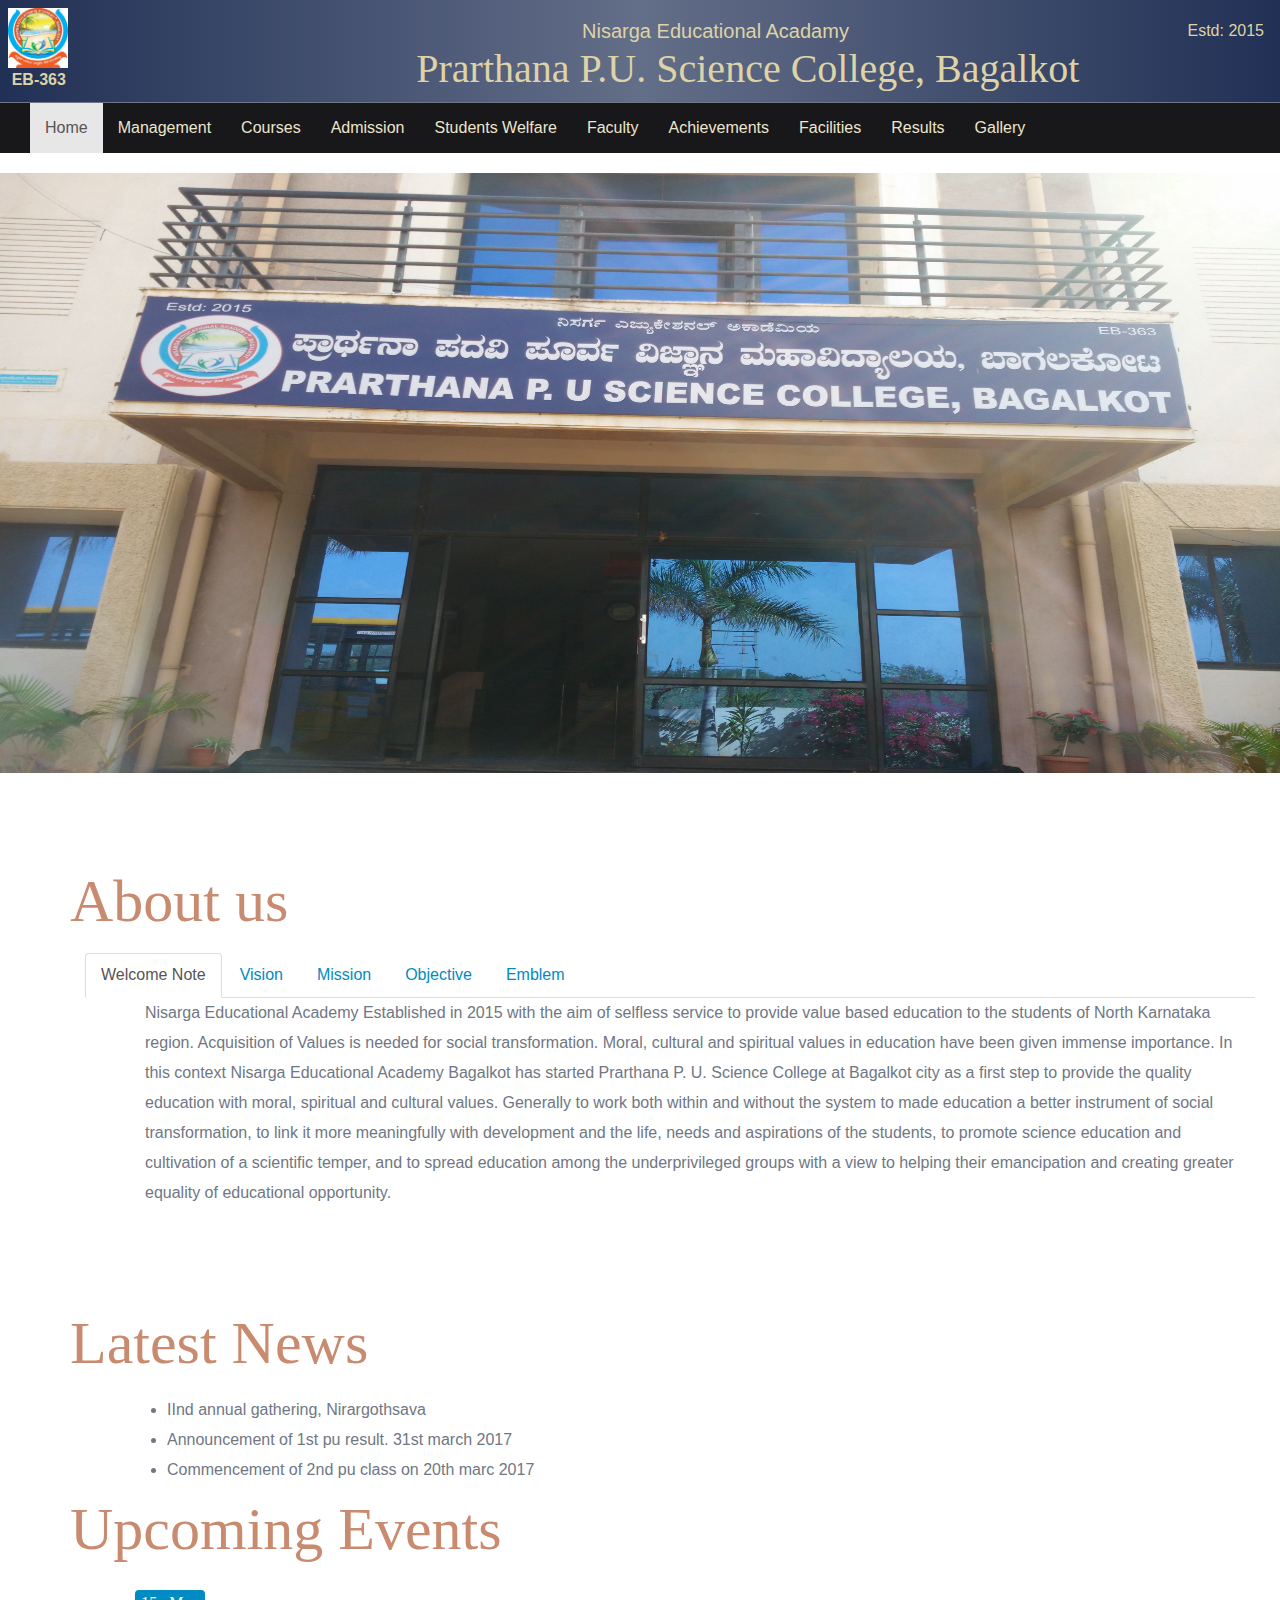
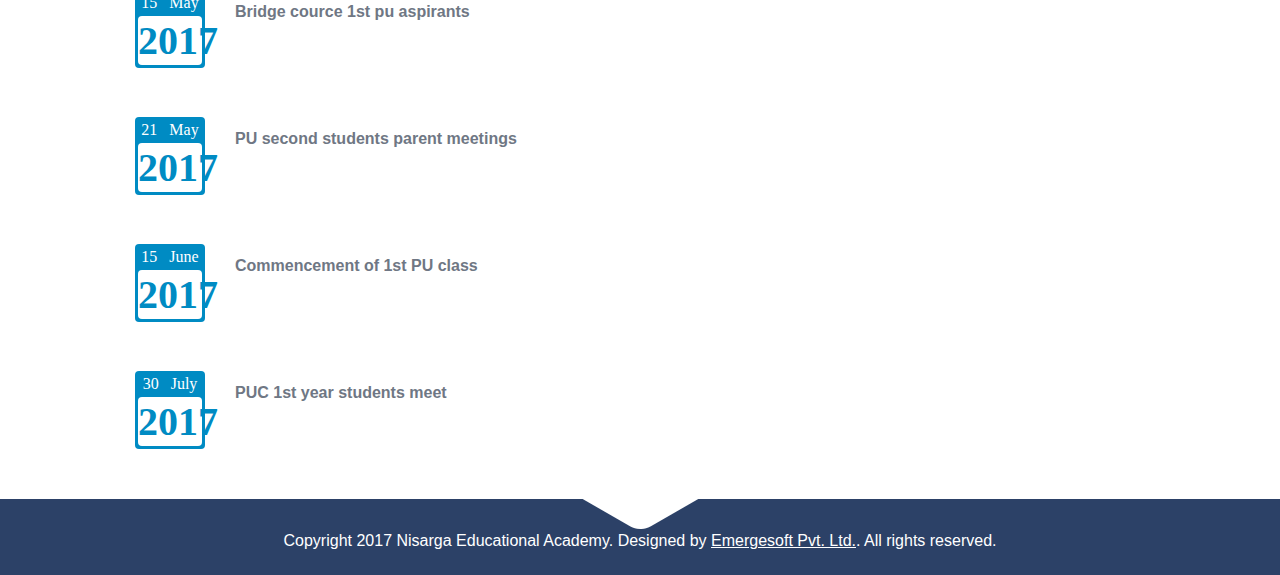
==== commit 294d851c: "Few more changes to image folder" ====
--- a/index.html
+++ b/index.html
@@ -282,20 +282,63 @@
 	</div>
 
 	<div class="content">
-		<div class="container ">
+		<div class="container latest-news-container">
 			<h1 class="single">Latest News</h1>
-			<ul class="latest-news-container">
+			<ul class="">
 				<li>
-					IInd annual gathering, nirargothsava
+					IInd annual gathering, Nirargothsava
 				</li>
 				<li>
-					announcement of 1st pu result. 31st march 2017
+					Announcement of 1st pu result. 31st march 2017
 				</li>
 				<li>
 					Commencement of 2nd pu class on 20th marc 2017
 				</li>
 			</ul>
 
+		</div>
+	</div>
+
+	<div class="content">
+		<div class="container upcoming-events posts-con">
+			<h1 class="single">Upcoming Events</h1>
+			<article>
+				<div class="current-date">
+					<p>15 &nbsp; May</p>
+					<p class="date">2017</p>
+				</div>
+				<div class="info">
+					Bridge cource 1st pu aspirants
+				</div>
+			</article>
+			<article>
+				<div class="current-date">
+					<p>21 &nbsp;  May</p>
+					<p class="date">2017</p>
+				</div>
+				<div class="info">
+				 PU second students parent meetings
+				</div>
+			</article>
+			<article>
+				<div class="current-date">
+					<p>15 &nbsp;  June</p>
+					<p class="date">2017</p>
+				</div>
+				<div class="info">
+				 Commencement of 1st PU class
+				</div>
+			</article>
+			<article>
+				<div class="current-date">
+					<p>30 &nbsp; July</p>
+					<p class="date">2017</p>
+				</div>
+				<div class="info">
+				 PUC 1st year students meet
+				</div>
+			</article>
+		
 		</div>
 	</div>
 	<footer id="footer">
--- a/css/style.css
+++ b/css/style.css
@@ -2170,4 +2170,19 @@
 
 .strong {
 	font-weight: bold;
+}
+
+.latest-news-container ul, .upcoming-events ul{
+	list-style: inherit;
+	padding-left: 7rem;	
+}
+
+.upcoming-events article{
+	border-bottom: none;
+	padding-left: 5rem;
+}
+
+.upcoming-events .info {
+	padding-top: 1rem;
+	font-weight: bold;
 }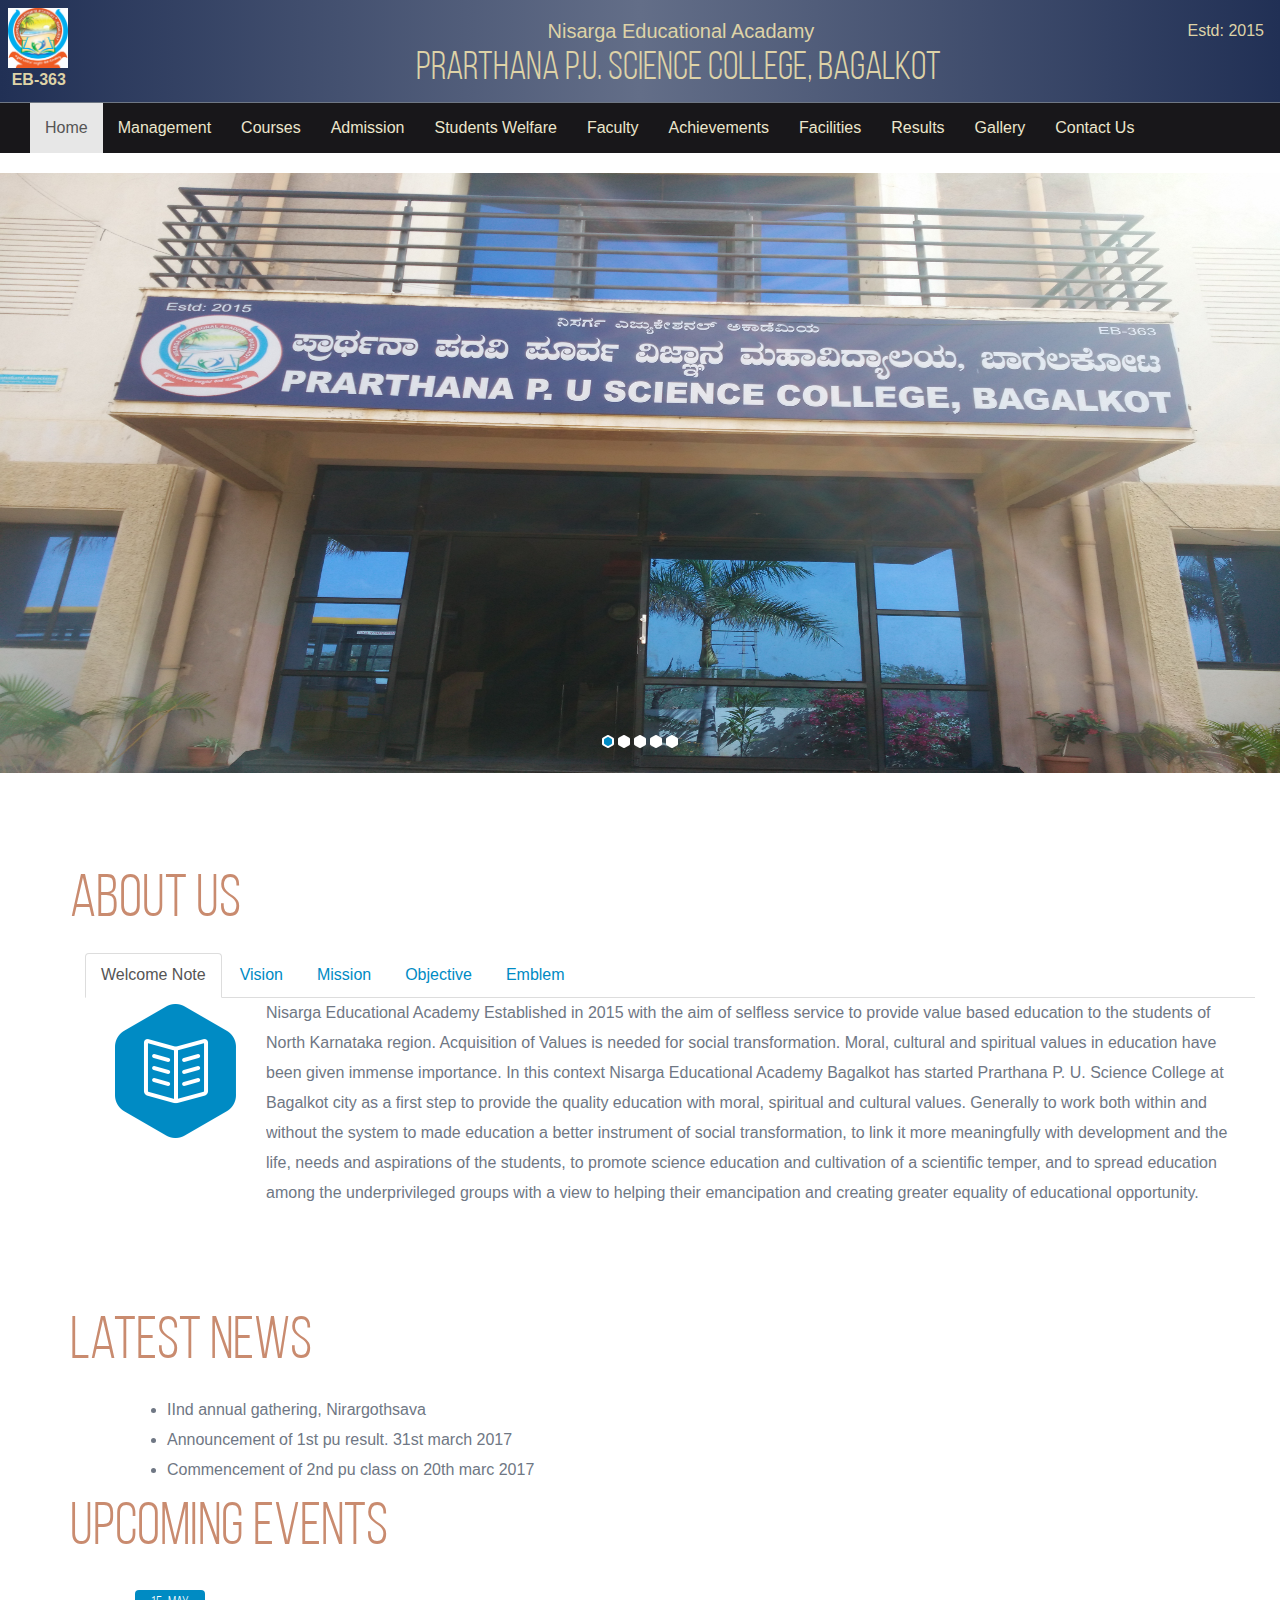
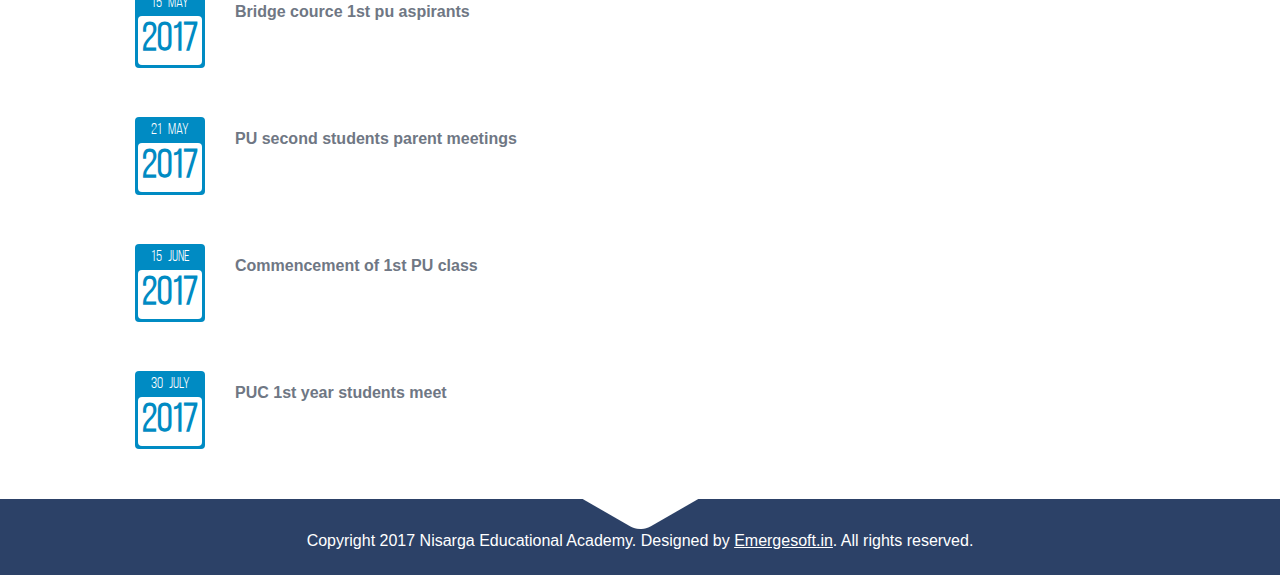
==== commit 0eceeb2c: "Contact Us Changes" ====
--- a/index.html
+++ b/index.html
@@ -56,6 +56,7 @@
 					<li><a href="facility.html">Facilities</a></li>
 					<li><a href="results.html">Results</a></li>
 					<li><a href="gallery.html">Gallery</a></li>
+					<li><a href="contactus.html">Contact Us</a></li>
 					<!-- TODO: Commented for later use -->
 					<!-- <li><a href="gallery.html">Gallery</a></li> -->
 
@@ -346,7 +347,7 @@
 
 			<p class="copy">
 				Copyright 2017 Nisarga Educational Academy. Designed by
-				<a href="http://www.emergesoft.in/" title="Designed by Emergesoft" target="_blank">Emergesoft Pvt. Ltd.</a>. All rights
+				<a href="http://www.emergesoft.in/" title="Designed by Emergesoft" target="_blank">Emergesoft.in</a>. All rights
 				reserved.
 			</p>
 		</div>
--- a/css/style.css
+++ b/css/style.css
@@ -2185,4 +2185,12 @@
 .upcoming-events .info {
 	padding-top: 1rem;
 	font-weight: bold;
+}
+
+.location-map-address { 
+	margin-top: 1rem;
+}
+
+.location-map-address h4 { 
+	font-weight: bold;
 }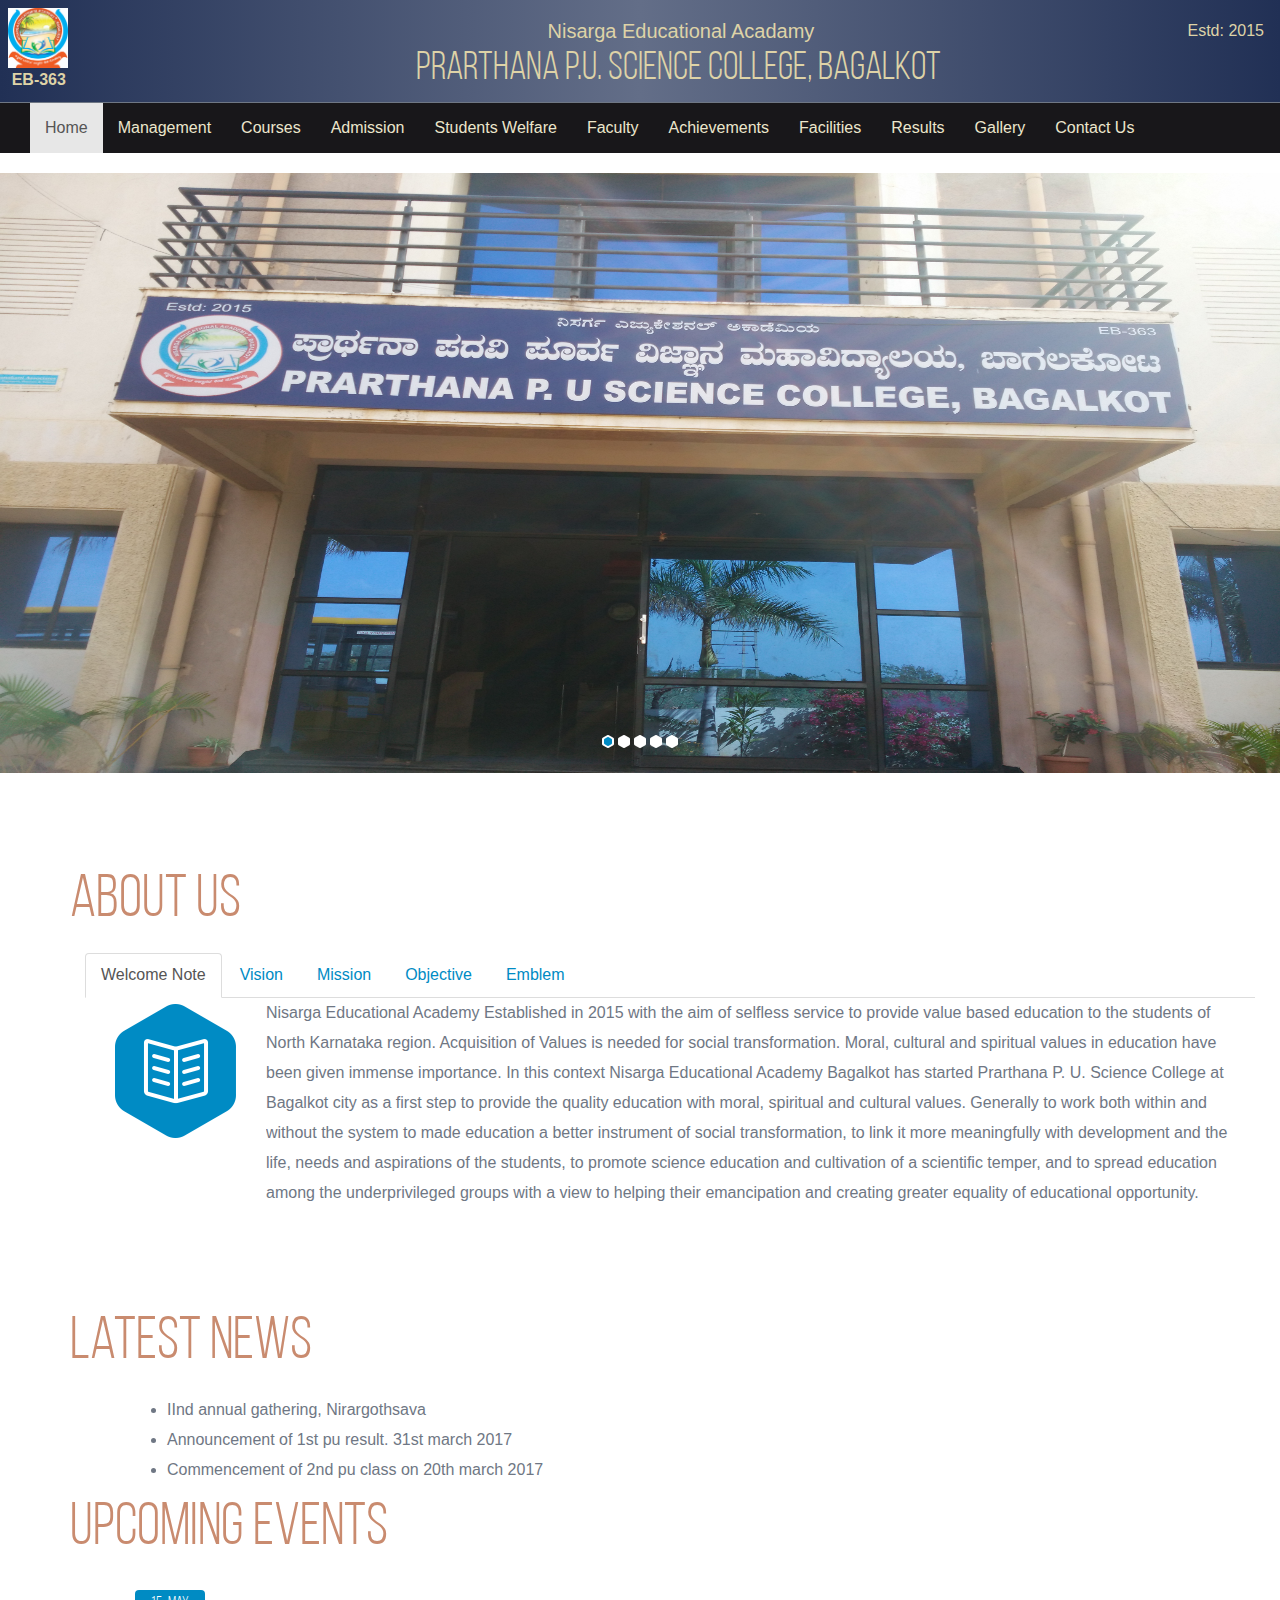
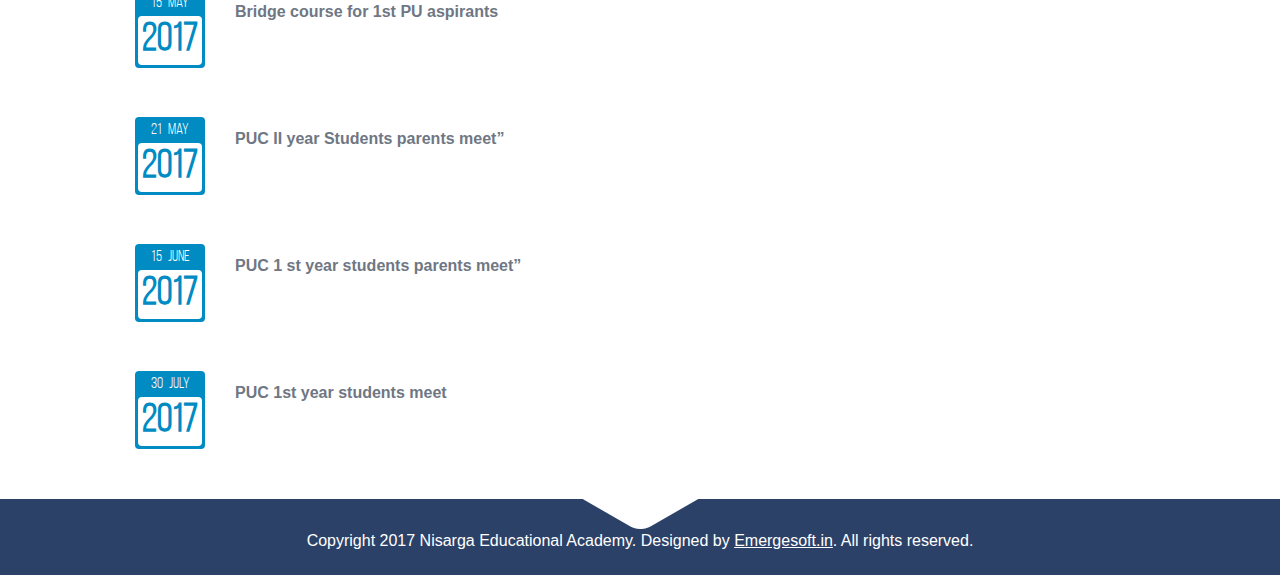
==== commit b001bade: "Updated April 26 2017 changes" ====
--- a/index.html
+++ b/index.html
@@ -293,7 +293,7 @@
 					Announcement of 1st pu result. 31st march 2017
 				</li>
 				<li>
-					Commencement of 2nd pu class on 20th marc 2017
+					Commencement of 2nd pu class on 20th march 2017
 				</li>
 			</ul>
 
@@ -309,7 +309,7 @@
 					<p class="date">2017</p>
 				</div>
 				<div class="info">
-					Bridge cource 1st pu aspirants
+					Bridge course for 1st PU aspirants
 				</div>
 			</article>
 			<article>
@@ -318,7 +318,7 @@
 					<p class="date">2017</p>
 				</div>
 				<div class="info">
-				 PU second students parent meetings
+				 PUC II year Students parents meet”
 				</div>
 			</article>
 			<article>
@@ -327,7 +327,7 @@
 					<p class="date">2017</p>
 				</div>
 				<div class="info">
-				 Commencement of 1st PU class
+				 PUC 1 st year students parents meet”
 				</div>
 			</article>
 			<article>
@@ -354,24 +354,6 @@
 		<!-- / container -->
 	</footer>
 	<!-- / footer -->
-
-	<!--<div id="fancy">
-		<h2>Request information</h2>
-		<form action="#">
-			<div class="left">
-				<fieldset class="mail"><input placeholder="Email address..." type="text"></fieldset>
-				<fieldset class="name"><input placeholder="Name..." type="text"></fieldset>
-				<fieldset class="subject"><select><option>Choose subject...</option><option>Choose subject...</option><option>Choose subject...</option></select></fieldset>
-			</div>
-			<div class="right">
-				<fieldset class="question"><textarea placeholder="Question..."></textarea></fieldset>
-			</div>
-			<div class="btn-holder">
-				<button class="btn blue" type="submit">Send request</button>
-			</div>
-		</form>
-	</div>-->
-
 	<script src="http://code.jquery.com/jquery-1.11.1.min.js"></script>
 	<script src="css\bootstrap-3.3.7\js\bootstrap.min.js"></script>
 	<script>
